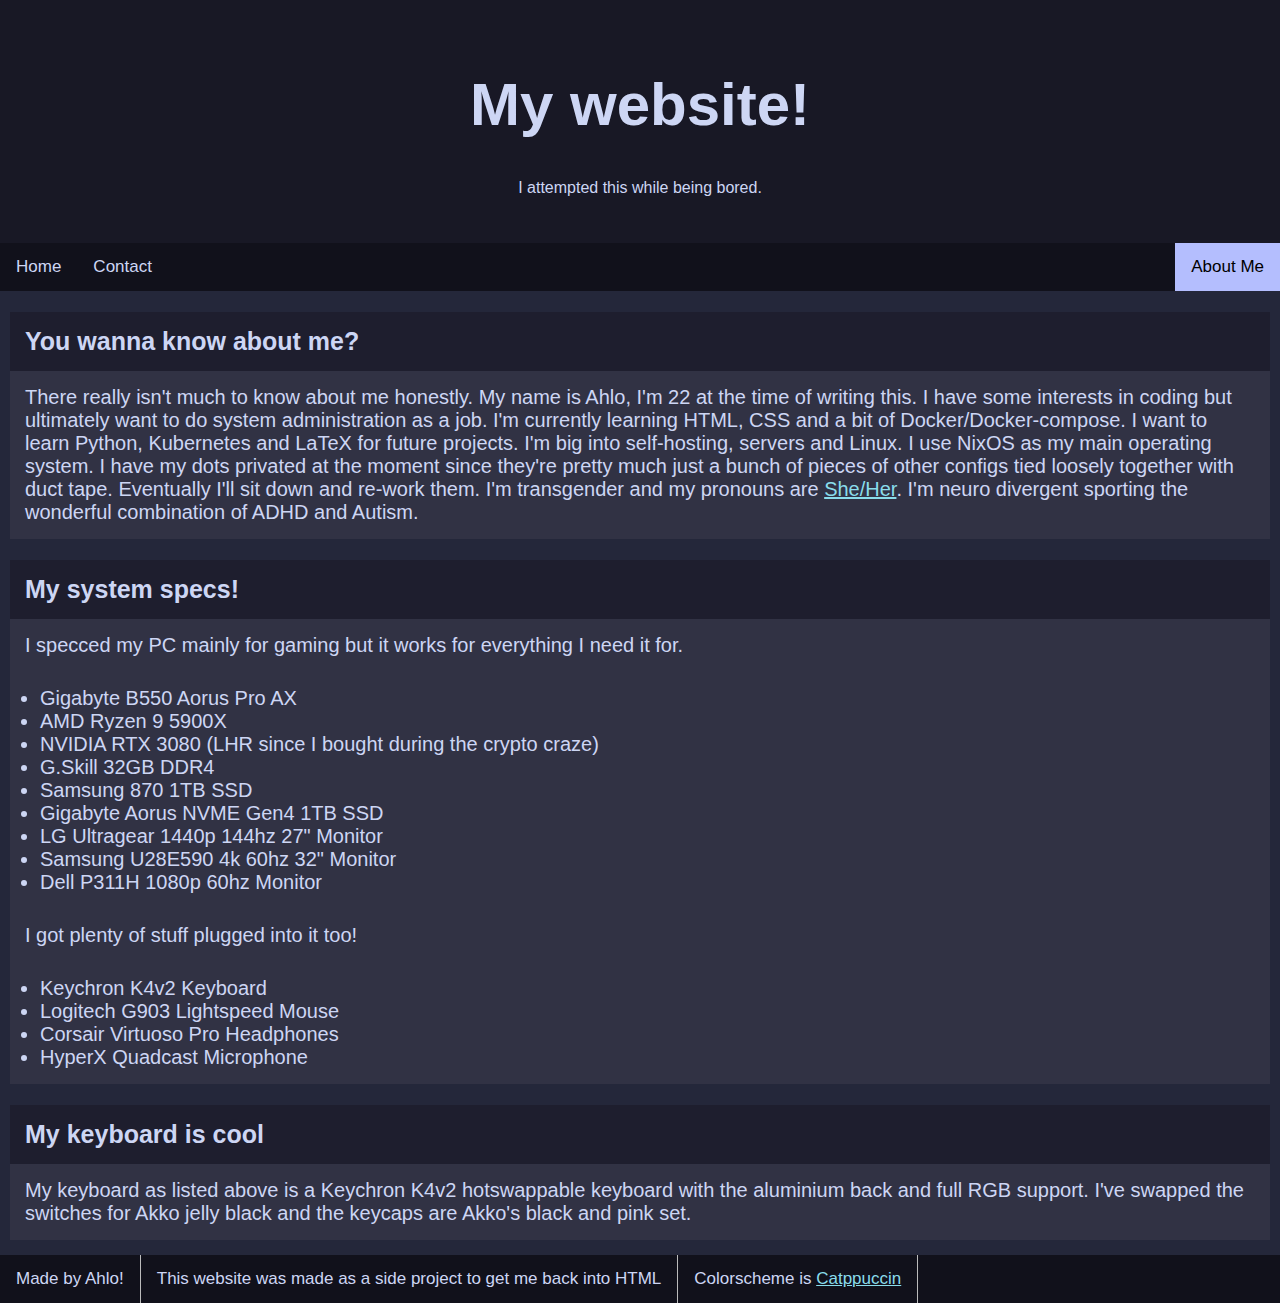
==== about.html @ 23676a53 "About page updated" ====
<!DOCTYPE html>
<html>
  <head>
    <title>Ahlo's HTML adventure</title>
    <meta name="viewport" content="width=device-width, initial-scale=1">
    <link rel="stylesheet" href="style.css">
    <link rel="icon" type="image/x-icon" href="images/favicon.ico">
  </head>
  <header>
    <body>
      <h1>My website!</h1>
      <p>I attempted this while being bored.</p>
    </body>
  </header>
  <nav>
    <ul>
      <li><a href="index.html">Home</a></li>
      <li><a href="contact.html">Contact</a></li>
      <li style="float:right"><a class="active" href="about.html">About Me</a></li>
    </ul>
  </nav>

  <div class="post">
    <h2>You wanna know about me?</h2>
    <p>
      There really isn't much to know about me honestly. My name is Ahlo, I'm 22 at the time of writing this. I have some interests in coding but ultimately want to do system administration as a job.
      I'm currently learning HTML, CSS and a bit of Docker/Docker-compose. I want to learn Python, Kubernetes and LaTeX for future projects. I'm big into self-hosting, servers and Linux.
      I use NixOS as my main operating system. I have my dots privated at the moment since they're pretty much just a bunch of pieces of other configs tied loosely together with duct tape. Eventually I'll sit down and re-work them.
      I'm transgender and my pronouns are <a href="https://en.pronouns.page/u/itsnotahlo">She/Her</a>. I'm neuro divergent sporting the wonderful combination of ADHD and Autism.
    </p>
  </div>
  <div class="post">
    <h2>My system specs!</h2>
    <p>
      I specced my PC mainly for gaming but it works for everything I need it for.
    </p>
    <ul>
      <li>Gigabyte B550 Aorus Pro AX</li>
      <li>AMD Ryzen 9 5900X</li>
      <li>NVIDIA RTX 3080 (LHR since I bought during the crypto craze)</li>
      <li>G.Skill 32GB DDR4</li>
      <li>Samsung 870 1TB SSD</li>
      <li>Gigabyte Aorus NVME Gen4 1TB SSD</li>
      <li>LG Ultragear 1440p 144hz 27" Monitor</li>
      <li>Samsung U28E590 4k 60hz 32" Monitor</li>
      <li>Dell P311H 1080p 60hz Monitor</li>
    </ul>
    <p>
      I got plenty of stuff plugged into it too!
    </p>
    <ul>
      <li>Keychron K4v2 Keyboard</li>
      <li>Logitech G903 Lightspeed Mouse</li>
      <li>Corsair Virtuoso Pro Headphones</li>
      <li>HyperX Quadcast Microphone</li>
    </ul>
  </div>
  <div class="post">
    <h2>My keyboard is cool</h2>
    <p>
      My keyboard as listed above is a Keychron K4v2 hotswappable keyboard with the aluminium back and full RGB support. I've swapped the switches for Akko jelly black and the keycaps are Akko's black and pink set.
    </p>
  </div>
  <footer>
    <ul>
      <li>Made by Ahlo!</li>
      <li>This website was made as a side project to get me back into HTML</li>
      <li>Colorscheme is <a href="https://github.com/catppuccin/catppuccin/tree/main?tab=readme-ov-file">Catppuccin</a></li>
    </ul>
  </footer>
</html>
---- style.css ----
/* My css file based on Catppuccin */
body {
  font-family:Arial, Helvetica, sans-serif;
  background-color: #24273a;
  margin: 0;
}
/* Header stuff */
header {
  padding: 30px;
  text-align: center;
  background: #181825;
  color: #cdd6f4;
}
header h1 {
  font-size: 60px;
}
header p {
  padding-top: 0px;
}
/* Nav bar stuff */
nav ul {
  list-style-type: none;
  margin: 0px;
  padding: 0px;
  overflow: hidden;
  background-color: #11111b;
}
nav li {
  float: left;
}
nav li a {
  float: left;
  text-align: center;
  padding: 14px 16px;
  text-decoration: none;
  font-size: 17px;
  color: #cdd6f4;
  background-color: #11111b;
}
nav li a:hover:not(.active) {
  background-color: #89b4fa;
}
li a.active {
  background-color: #b4befe;
  color: black;
}
/* Div Styling */
div {
  color: #cdd6f4;
  margin-left: 10px;
  margin-right: 10px;
}
div.post {
  background-color: #1e1e2e;
  font-size: 20px;
  /* margin-bottom: 0px; */
}
div h2 {
  background-color: #1e1e2e;
  padding: 15px;
  font-size: 25px;
  margin-bottom: 0px;
}
div p {
  background-color: #313244;
  padding: 15px;
  margin-top: 0px;
  margin-bottom: 0px;
}
div ul {
  background-color: #313244;
  padding: 15px;
  margin-top: 0px;
  margin-bottom: 0px;
}
div li {
  background-color: #313244;
  margin-top: 0px;
  margin-bottom: 0px;
  margin-left: 15px;
}
/* Footer styling */
footer {
  background-color: #11111b;
  margin-top: 15px;
}
footer ul {
  list-style-type: none;
  margin: 0px;
  padding: 0px;
  overflow: hidden;
  background-color: #11111b;
}
footer li {
  border-right: 1px solid #bbb;
  text-align: center;
  padding: 14px 16px;
  text-decoration: none;
  font-size: 17px;
  color: #cdd6f4;
  float: left;
}
/* Link colors are stupid */
div a:visited {
  color: #89b4fa;
}
div a:link {
  color: #89dceb;
}
footer a:visited {
  color: #89b4fa;
}
footer a:link {
  color: #89dceb;
}
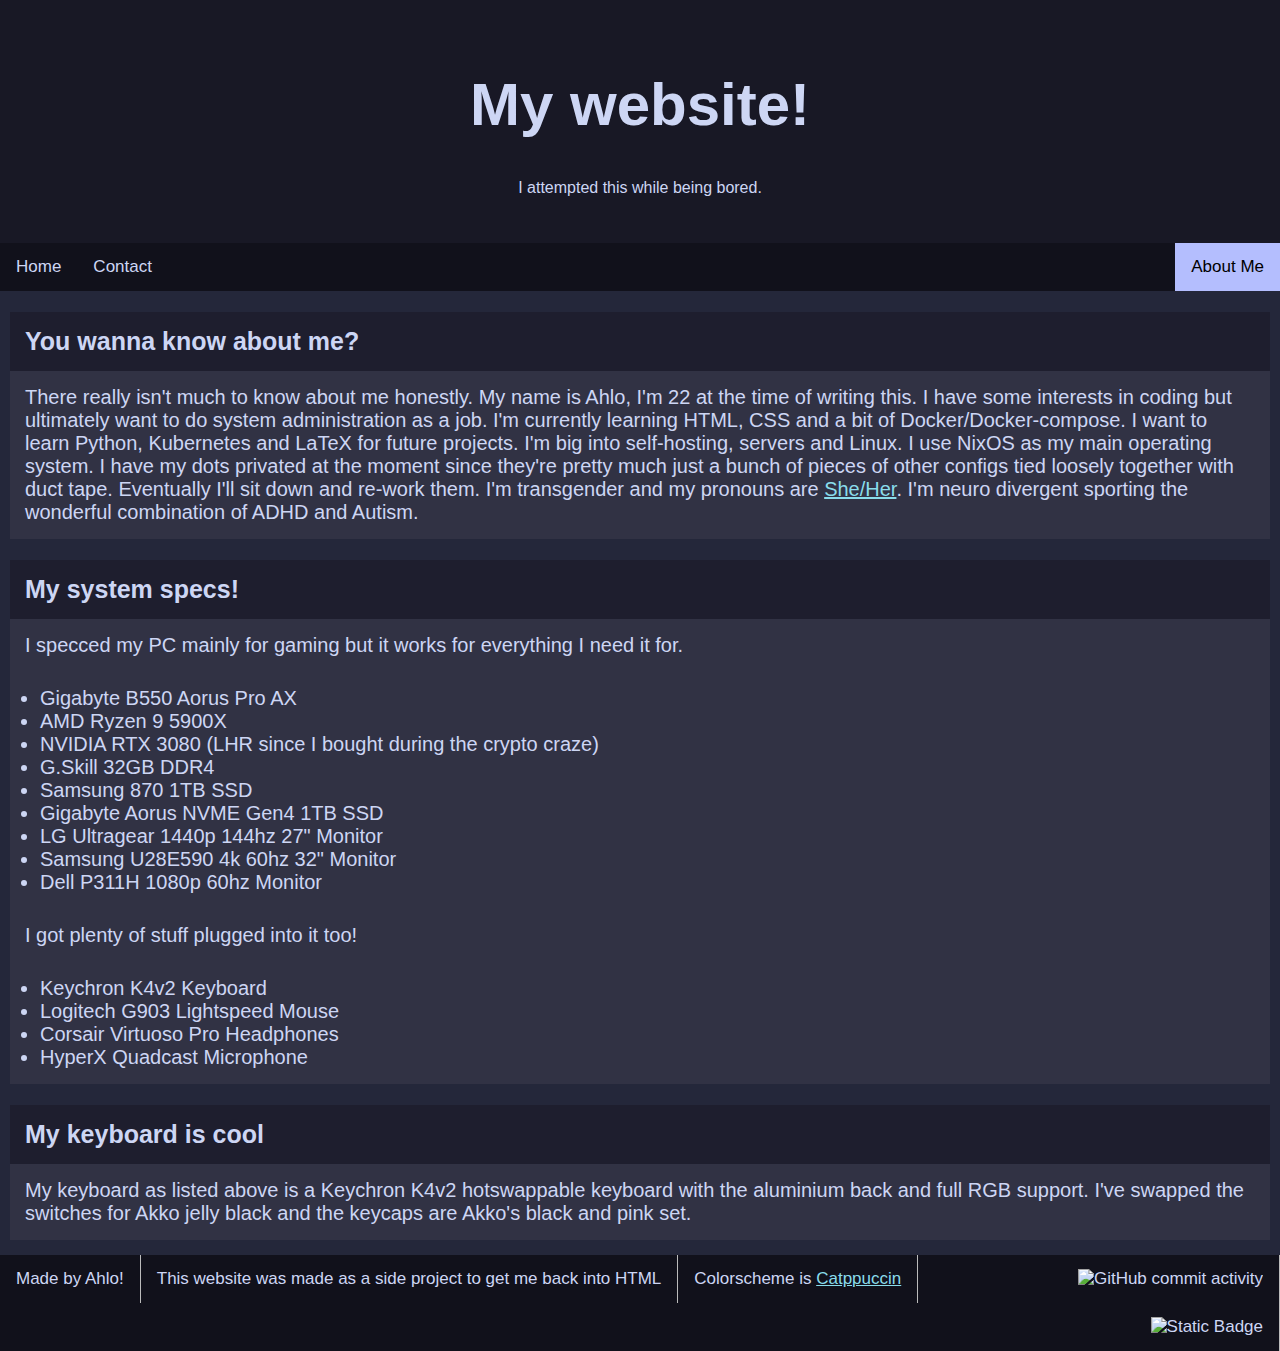
==== commit 27f1b089: "Updated about me" ====
--- a/about.html
+++ b/about.html
@@ -66,6 +66,20 @@
       <li>Made by Ahlo!</li>
       <li>This website was made as a side project to get me back into HTML</li>
       <li>Colorscheme is <a href="https://github.com/catppuccin/catppuccin/tree/main?tab=readme-ov-file">Catppuccin</a></li>
+      <!-- <li style="float:right"> -->
+      <!--   <a href="https://en.pronouns.page/u/itsnotahlo"> -->
+      <!--       <img alt="Static Badge" src="https://img.shields.io/badge/She%2FHer-Pronouns?style=flat&logo=githubsponsors&logoSize=auto&label=Pronouns.Page&color=cc3399"> -->
+      <!--   </a> -->
+      <!-- </li> -->
+      <!-- <li style="float:right"> -->
+      <!--   <img src="https://img.shields.io/badge/Enjoyer-Hyprland?style=flat&logo=hyprland&logoSize=auto&label=Hyprland&color=cc3399"/> -->
+      <!-- </li> -->
+      <li style="float:right">
+        <img alt="GitHub commit activity" src="https://img.shields.io/github/commit-activity/t/itsnotahlo/website">
+      </li>
+      <li style="float:right">
+        <img alt="Static Badge" src="https://img.shields.io/badge/ItsNotAhlo-Github?logo=github&label=GitHub&color=f5c2e7">
+      </li>
     </ul>
   </footer>
 </html>
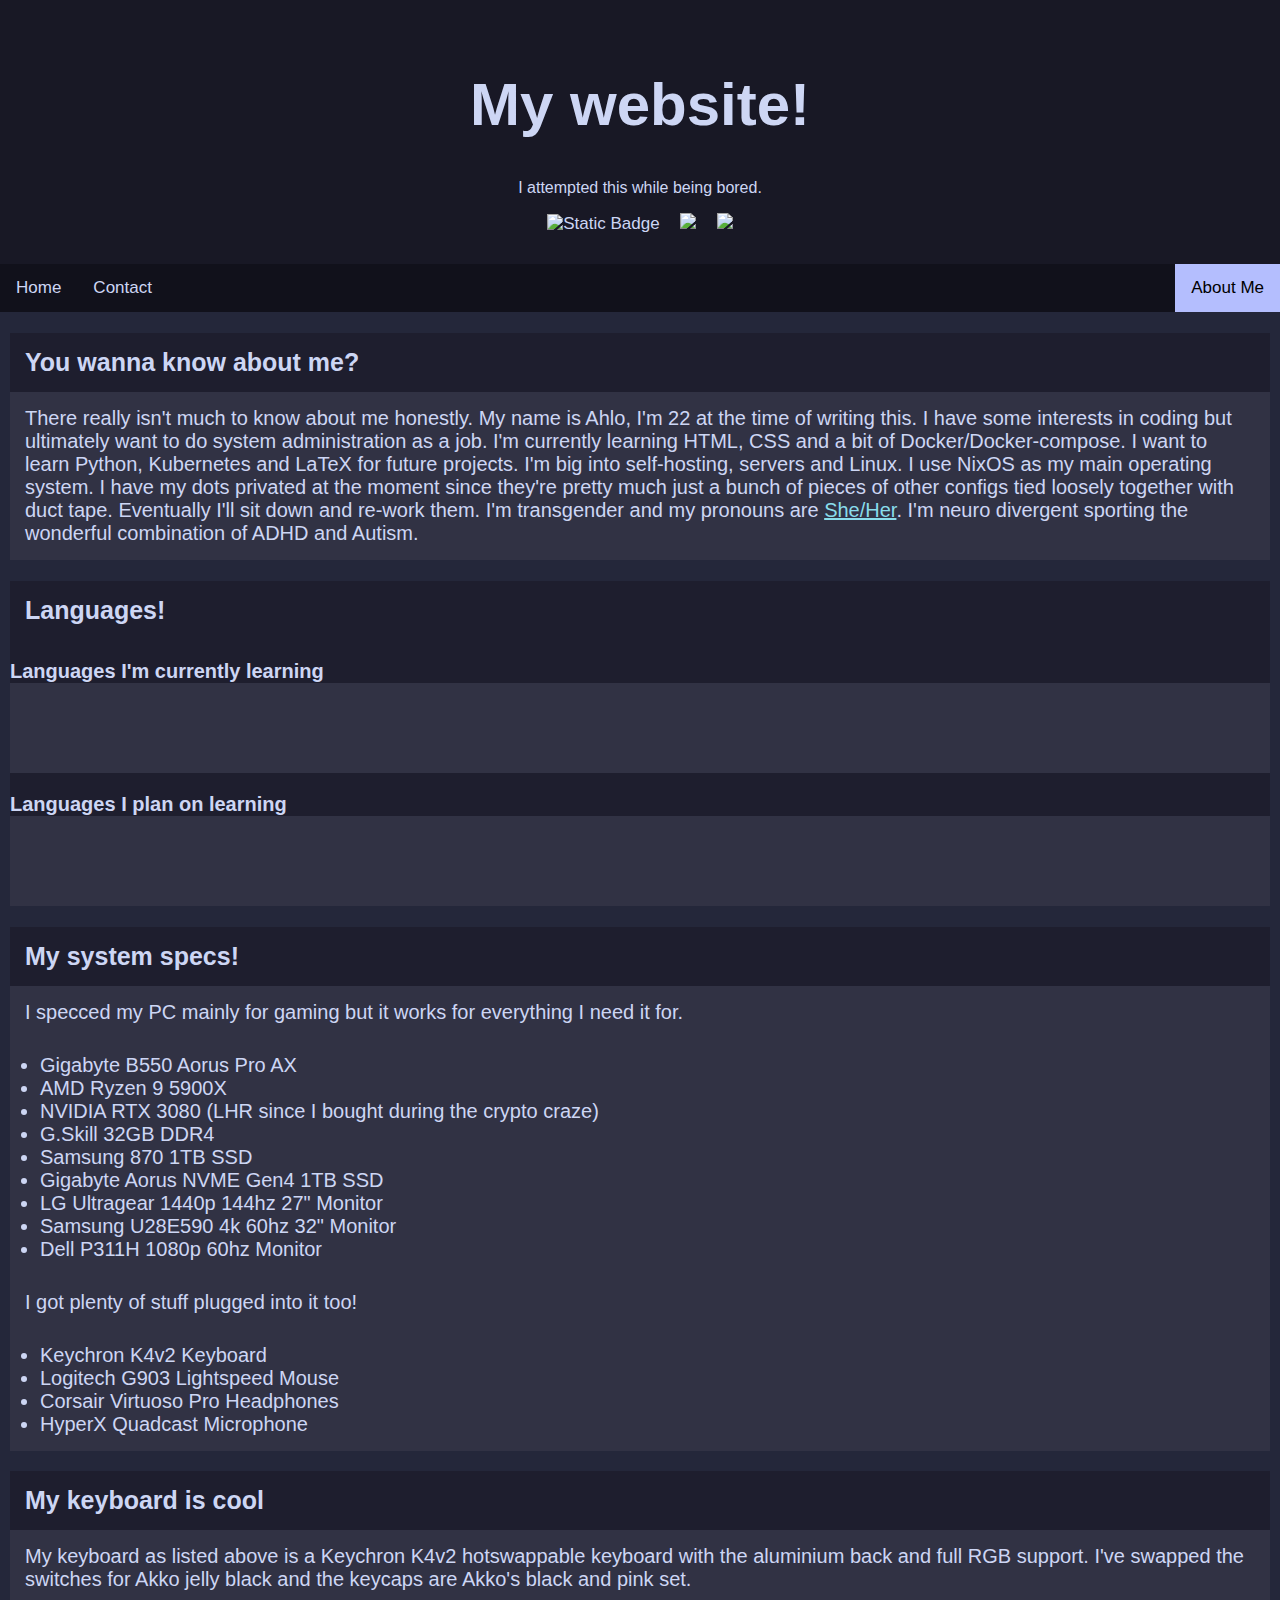
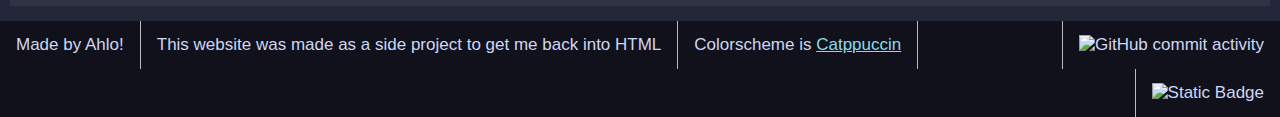
==== commit 27837890: "Added CSS Variables" ====
--- a/about.html
+++ b/about.html
@@ -5,11 +5,25 @@
     <meta name="viewport" content="width=device-width, initial-scale=1">
     <link rel="stylesheet" href="style.css">
     <link rel="icon" type="image/x-icon" href="images/favicon.ico">
+    <link rel="stylesheet" href="https://cdn.jsdelivr.net/gh/devicons/devicon@latest/devicon.min.css">
   </head>
   <header>
     <body>
       <h1>My website!</h1>
       <p>I attempted this while being bored.</p>
+      <ul>
+        <li>
+          <a href="https://en.pronouns.page/u/itsnotahlo">
+              <img alt="Static Badge" src="https://img.shields.io/badge/She%2FHer-Pronouns?style=flat&logo=githubsponsors&logoSize=auto&label=Pronouns.Page&color=cc3399">
+          </a>
+        </li>
+        <li>
+          <img src="https://img.shields.io/badge/Enjoyer-Hyprland?style=flat&logo=hyprland&logoSize=auto&label=Hyprland&color=cc3399"/>
+        </li>
+      <li>
+          <img src="https://img.shields.io/badge/Lover-NixOS?style=flat&logo=nixos&logoSize=auto&label=NixOS&labelColor=7eb8e2&color=959896"/>
+      </li>
+      </ul>
     </body>
   </header>
   <nav>
@@ -27,6 +41,27 @@
       I'm currently learning HTML, CSS and a bit of Docker/Docker-compose. I want to learn Python, Kubernetes and LaTeX for future projects. I'm big into self-hosting, servers and Linux.
       I use NixOS as my main operating system. I have my dots privated at the moment since they're pretty much just a bunch of pieces of other configs tied loosely together with duct tape. Eventually I'll sit down and re-work them.
       I'm transgender and my pronouns are <a href="https://en.pronouns.page/u/itsnotahlo">She/Her</a>. I'm neuro divergent sporting the wonderful combination of ADHD and Autism.
+    </p>
+  </div>
+  <div class="post">
+    <h2>Languages!</h2>
+    <h3>Languages I'm currently learning</h3>
+    <p>
+      <ul>
+        <i class="devicon-html5-plain"></i>
+        <i class="devicon-css3-plain"></i>
+        <i class="devicon-docker-plain"></i>
+        <i class="devicon-nixos-plain"></i>
+      </ul>
+    </p>
+    <h3>Languages I plan on learning</h3>
+    <p>
+      <ul>
+        <i class="devicon-python-plain"></i>
+        <i class="devicon-kubernetes-plain"></i>
+        <i class="decicon-rust-plain"></i>
+        <i class="devicon-latex-plain"></i>
+      </ul>
     </p>
   </div>
   <div class="post">
@@ -63,21 +98,13 @@
   </div>
   <footer>
     <ul>
-      <li>Made by Ahlo!</li>
-      <li>This website was made as a side project to get me back into HTML</li>
-      <li>Colorscheme is <a href="https://github.com/catppuccin/catppuccin/tree/main?tab=readme-ov-file">Catppuccin</a></li>
-      <!-- <li style="float:right"> -->
-      <!--   <a href="https://en.pronouns.page/u/itsnotahlo"> -->
-      <!--       <img alt="Static Badge" src="https://img.shields.io/badge/She%2FHer-Pronouns?style=flat&logo=githubsponsors&logoSize=auto&label=Pronouns.Page&color=cc3399"> -->
-      <!--   </a> -->
-      <!-- </li> -->
-      <!-- <li style="float:right"> -->
-      <!--   <img src="https://img.shields.io/badge/Enjoyer-Hyprland?style=flat&logo=hyprland&logoSize=auto&label=Hyprland&color=cc3399"/> -->
-      <!-- </li> -->
-      <li style="float:right">
+      <li class="left">Made by Ahlo!</li>
+      <li class="left">This website was made as a side project to get me back into HTML</li>
+      <li class="left">Colorscheme is <a href="https://github.com/catppuccin/catppuccin/tree/main?tab=readme-ov-file">Catppuccin</a></li>
+      <li class="right">
         <img alt="GitHub commit activity" src="https://img.shields.io/github/commit-activity/t/itsnotahlo/website">
       </li>
-      <li style="float:right">
+      <li class="right">
         <img alt="Static Badge" src="https://img.shields.io/badge/ItsNotAhlo-Github?logo=github&label=GitHub&color=f5c2e7">
       </li>
     </ul>
--- a/style.css
+++ b/style.css
@@ -1,4 +1,12 @@
 /* My css file based on Catppuccin */
+/* Colors */
+:root {
+  --crust: #11111b;
+  --base: #1e1e2e;
+  --surface0: #313244;
+  --text: #cdd6f4;
+  --mantle: #181825;
+}
 body {
   font-family:Arial, Helvetica, sans-serif;
   background-color: #24273a;
@@ -8,8 +16,8 @@
 header {
   padding: 30px;
   text-align: center;
-  background: #181825;
-  color: #cdd6f4;
+  background: var(--mantle);
+  color: var(--text);
 }
 header h1 {
   font-size: 60px;
@@ -17,13 +25,32 @@
 header p {
   padding-top: 0px;
 }
+header ul {
+  list-style-type: none;
+  margin: 0px;
+  padding: 0px;
+  overflow: hidden;
+  /* background-color: var(--crust); */
+}
+header li {
+  float: center;
+  padding: 4px 8px;
+  display: inline;
+}
+header li a {
+  text-align: center;
+  /* padding: 14px 16px; */
+  text-decoration: none;
+  font-size: 17px;
+  color: var(--text);
+}
 /* Nav bar stuff */
 nav ul {
   list-style-type: none;
   margin: 0px;
   padding: 0px;
   overflow: hidden;
-  background-color: #11111b;
+  background-color: var(--crust);
 }
 nav li {
   float: left;
@@ -34,8 +61,8 @@
   padding: 14px 16px;
   text-decoration: none;
   font-size: 17px;
-  color: #cdd6f4;
-  background-color: #11111b;
+  color: var(--text);
+  background-color: var(--crust);
 }
 nav li a:hover:not(.active) {
   background-color: #89b4fa;
@@ -46,42 +73,50 @@
 }
 /* Div Styling */
 div {
-  color: #cdd6f4;
+  color: var(--text);
   margin-left: 10px;
   margin-right: 10px;
 }
 div.post {
-  background-color: #1e1e2e;
+  background-color: var(--base);
   font-size: 20px;
   /* margin-bottom: 0px; */
 }
 div h2 {
-  background-color: #1e1e2e;
+  background-color: var(--base);
   padding: 15px;
   font-size: 25px;
   margin-bottom: 0px;
 }
+div h3 {
+  background-color: var(--base);
+  font-size: 20px;
+  margin-bottom: 0px;
+}
 div p {
-  background-color: #313244;
+  background-color: var(--surface0);
   padding: 15px;
   margin-top: 0px;
   margin-bottom: 0px;
 }
 div ul {
-  background-color: #313244;
+  background-color: var(--surface0);
   padding: 15px;
   margin-top: 0px;
   margin-bottom: 0px;
 }
+div ul i {
+  font-size: 50px;
+}
 div li {
-  background-color: #313244;
+  background-color: var(--surface0);
   margin-top: 0px;
   margin-bottom: 0px;
   margin-left: 15px;
 }
 /* Footer styling */
 footer {
-  background-color: #11111b;
+  background-color: var(--crust);
   margin-top: 15px;
 }
 footer ul {
@@ -89,16 +124,25 @@
   margin: 0px;
   padding: 0px;
   overflow: hidden;
-  background-color: #11111b;
+  background-color: var(--crust);
 }
-footer li {
+footer li.left {
   border-right: 1px solid #bbb;
   text-align: center;
   padding: 14px 16px;
   text-decoration: none;
   font-size: 17px;
-  color: #cdd6f4;
+  color: var(--text);
   float: left;
+}
+footer li.right {
+  border-left: 1px solid #bbb;
+  text-align: center;
+  padding: 14px 16px;
+  text-decoration: none;
+  font-size: 17px;
+  color: var(--text);
+  float: right;
 }
 /* Link colors are stupid */
 div a:visited {
